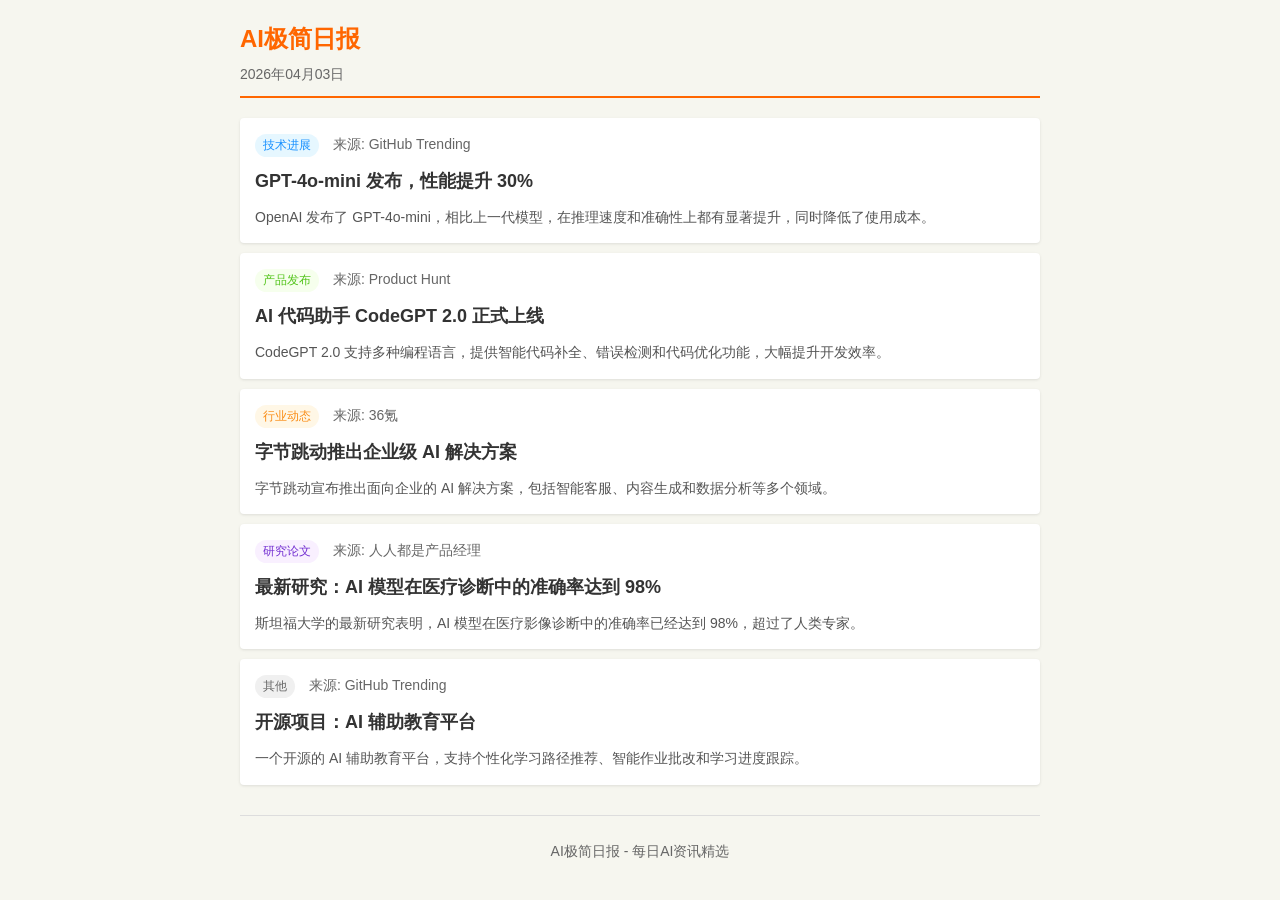
==== index.html @ 9b2f6cc9 "初始化AI日报项目，添加自动部署配置" ====
<!DOCTYPE html>
<html lang="zh-CN">
<head>
    <meta charset="UTF-8">
    <meta name="viewport" content="width=device-width, initial-scale=1.0">
    <title>AI极简日报</title>
    <style>
        body {
            font-family: -apple-system, BlinkMacSystemFont, 'Segoe UI', Roboto, Helvetica, Arial, sans-serif;
            line-height: 1.6;
            color: #333;
            max-width: 800px;
            margin: 0 auto;
            padding: 20px;
            background-color: #f6f6ef;
        }
        header {
            border-bottom: 2px solid #ff6600;
            padding-bottom: 10px;
            margin-bottom: 20px;
        }
        h1 {
            font-size: 24px;
            color: #ff6600;
            margin: 0;
        }
        .date {
            color: #666;
            font-size: 14px;
            margin-top: 5px;
        }
        .news-item {
            background-color: white;
            padding: 15px;
            margin-bottom: 10px;
            border-radius: 4px;
            box-shadow: 0 1px 3px rgba(0,0,0,0.1);
        }
        .news-item h2 {
            font-size: 18px;
            margin: 0 0 10px 0;
        }
        .news-item h2 a {
            color: #333;
            text-decoration: none;
        }
        .news-item h2 a:hover {
            text-decoration: underline;
        }
        .news-meta {
            font-size: 14px;
            color: #666;
            margin-bottom: 10px;
        }
        .news-summary {
            font-size: 14px;
            color: #555;
        }
        .category {
            display: inline-block;
            padding: 2px 8px;
            border-radius: 12px;
            font-size: 12px;
            margin-right: 10px;
        }
        .category.技术进展 { background-color: #e6f7ff; color: #1890ff; }
        .category.产品发布 { background-color: #f6ffed; color: #52c41a; }
        .category.行业动态 { background-color: #fff7e6; color: #fa8c16; }
        .category.研究论文 { background-color: #f9f0ff; color: #722ed1; }
        .category.其他 { background-color: #f0f0f0; color: #666; }
        footer {
            margin-top: 30px;
            border-top: 1px solid #ddd;
            padding-top: 10px;
            text-align: center;
            font-size: 14px;
            color: #666;
        }
    </style>
</head>
<body>
    <header>
        <h1>AI极简日报</h1>
        <div class="date">2026年04月03日</div>
    </header>
    
    <main>
        <div class="news-item">
            <div class="news-meta">
                <span class="category 技术进展">技术进展</span>
                <span>来源: GitHub Trending</span>
            </div>
            <h2><a href="#" target="_blank">GPT-4o-mini 发布，性能提升 30%</a></h2>
            <div class="news-summary">OpenAI 发布了 GPT-4o-mini，相比上一代模型，在推理速度和准确性上都有显著提升，同时降低了使用成本。</div>
        </div>
        <div class="news-item">
            <div class="news-meta">
                <span class="category 产品发布">产品发布</span>
                <span>来源: Product Hunt</span>
            </div>
            <h2><a href="#" target="_blank">AI 代码助手 CodeGPT 2.0 正式上线</a></h2>
            <div class="news-summary">CodeGPT 2.0 支持多种编程语言，提供智能代码补全、错误检测和代码优化功能，大幅提升开发效率。</div>
        </div>
        <div class="news-item">
            <div class="news-meta">
                <span class="category 行业动态">行业动态</span>
                <span>来源: 36氪</span>
            </div>
            <h2><a href="#" target="_blank">字节跳动推出企业级 AI 解决方案</a></h2>
            <div class="news-summary">字节跳动宣布推出面向企业的 AI 解决方案，包括智能客服、内容生成和数据分析等多个领域。</div>
        </div>
        <div class="news-item">
            <div class="news-meta">
                <span class="category 研究论文">研究论文</span>
                <span>来源: 人人都是产品经理</span>
            </div>
            <h2><a href="#" target="_blank">最新研究：AI 模型在医疗诊断中的准确率达到 98%</a></h2>
            <div class="news-summary">斯坦福大学的最新研究表明，AI 模型在医疗影像诊断中的准确率已经达到 98%，超过了人类专家。</div>
        </div>
        <div class="news-item">
            <div class="news-meta">
                <span class="category 其他">其他</span>
                <span>来源: GitHub Trending</span>
            </div>
            <h2><a href="#" target="_blank">开源项目：AI 辅助教育平台</a></h2>
            <div class="news-summary">一个开源的 AI 辅助教育平台，支持个性化学习路径推荐、智能作业批改和学习进度跟踪。</div>
        </div>
    </main>
    
    <footer>
        <p>AI极简日报 - 每日AI资讯精选</p>
    </footer>
</body>
</html>
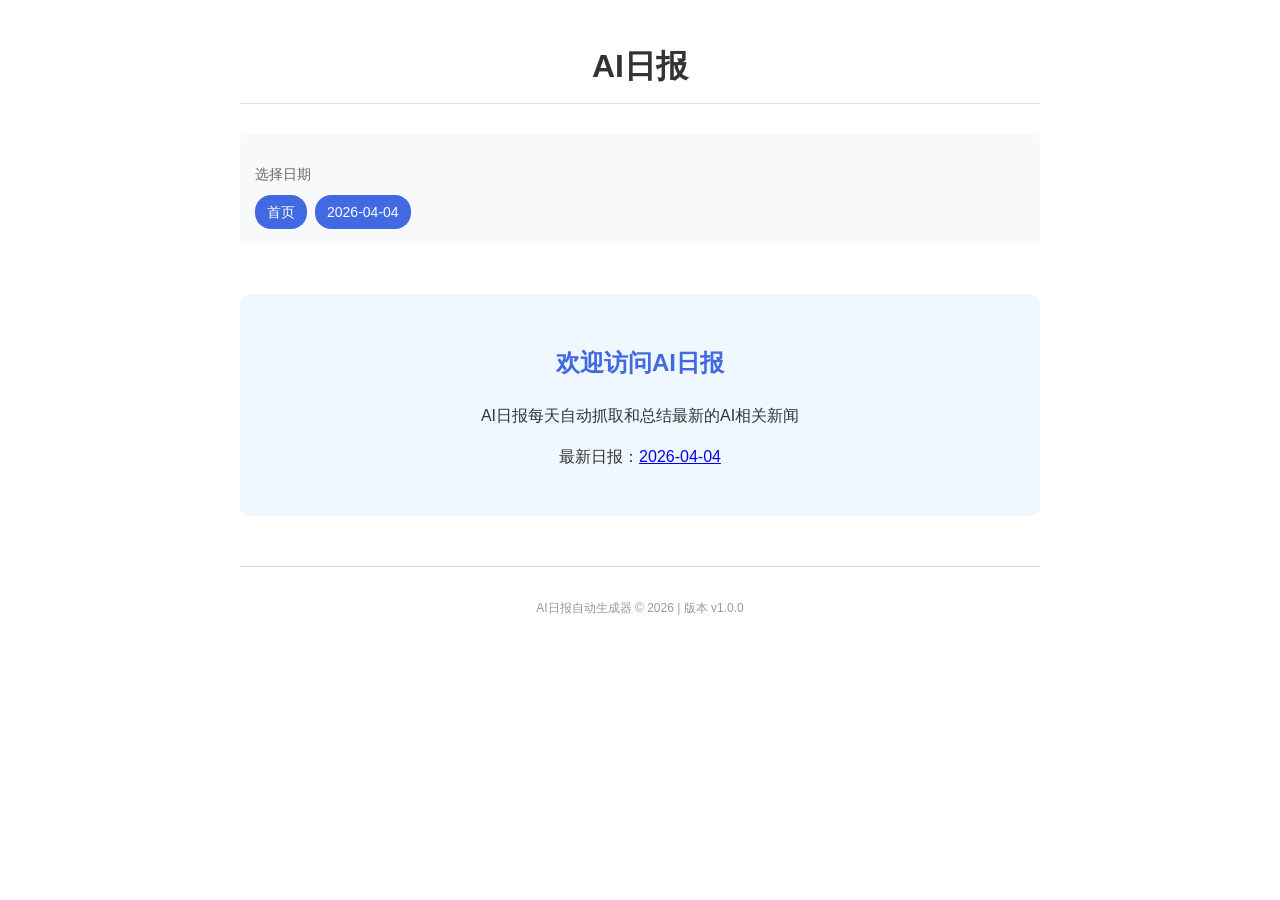
==== commit 45e343c9: "更新AI日报：添加日期标签列表UI，生成2026-04-04日报" ====
--- a/index.html
+++ b/index.html
@@ -1,134 +1,106 @@
+
 <!DOCTYPE html>
 <html lang="zh-CN">
 <head>
     <meta charset="UTF-8">
     <meta name="viewport" content="width=device-width, initial-scale=1.0">
-    <title>AI极简日报</title>
+    <title>AI日报 - 首页</title>
     <style>
         body {
-            font-family: -apple-system, BlinkMacSystemFont, 'Segoe UI', Roboto, Helvetica, Arial, sans-serif;
+            font-family: -apple-system, BlinkMacSystemFont, 'Segoe UI', Roboto, Oxygen, Ubuntu, Cantarell, 'Open Sans', 'Helvetica Neue', sans-serif;
             line-height: 1.6;
             color: #333;
             max-width: 800px;
             margin: 0 auto;
             padding: 20px;
-            background-color: #f6f6ef;
-        }
-        header {
-            border-bottom: 2px solid #ff6600;
-            padding-bottom: 10px;
-            margin-bottom: 20px;
+            background-color: #fff;
         }
         h1 {
-            font-size: 24px;
-            color: #ff6600;
-            margin: 0;
+            text-align: center;
+            border-bottom: 1px solid #ddd;
+            padding-bottom: 10px;
+            margin-bottom: 30px;
         }
-        .date {
-            color: #666;
-            font-size: 14px;
-            margin-top: 5px;
+        .nav {
+            text-align: center;
+            margin-bottom: 30px;
+            padding: 15px;
+            background-color: #f8f9fa;
+            border-radius: 5px;
         }
-        .news-item {
-            background-color: white;
-            padding: 15px;
-            margin-bottom: 10px;
-            border-radius: 4px;
-            box-shadow: 0 1px 3px rgba(0,0,0,0.1);
+        .date-tags {
+            text-align: left;
         }
-        .news-item h2 {
-            font-size: 18px;
-            margin: 0 0 10px 0;
-        }
-        .news-item h2 a {
-            color: #333;
-            text-decoration: none;
-        }
-        .news-item h2 a:hover {
-            text-decoration: underline;
-        }
-        .news-meta {
+        .date-tags h3 {
             font-size: 14px;
             color: #666;
             margin-bottom: 10px;
+            font-weight: normal;
         }
-        .news-summary {
+        .tags-container {
+            display: flex;
+            flex-wrap: wrap;
+            gap: 8px;
+        }
+        .tag {
+            display: inline-block;
+            padding: 6px 12px;
+            background-color: #f0f0f0;
+            color: #333;
+            text-decoration: none;
+            border-radius: 16px;
             font-size: 14px;
-            color: #555;
+            transition: all 0.3s ease;
         }
-        .category {
-            display: inline-block;
-            padding: 2px 8px;
-            border-radius: 12px;
+        .tag:hover {
+            background-color: #e0e0e0;
+        }
+        .tag.active {
+            background-color: #4169e1;
+            color: white;
+        }
+        .welcome {
+            text-align: center;
+            margin: 50px 0;
+            padding: 30px;
+            background-color: #f0f8ff;
+            border-radius: 10px;
+        }
+        .welcome h2 {
+            color: #4169e1;
+        }
+        .footer {
+            margin-top: 50px;
+            text-align: center;
             font-size: 12px;
-            margin-right: 10px;
-        }
-        .category.技术进展 { background-color: #e6f7ff; color: #1890ff; }
-        .category.产品发布 { background-color: #f6ffed; color: #52c41a; }
-        .category.行业动态 { background-color: #fff7e6; color: #fa8c16; }
-        .category.研究论文 { background-color: #f9f0ff; color: #722ed1; }
-        .category.其他 { background-color: #f0f0f0; color: #666; }
-        footer {
-            margin-top: 30px;
+            color: #999;
             border-top: 1px solid #ddd;
-            padding-top: 10px;
-            text-align: center;
-            font-size: 14px;
-            color: #666;
+            padding-top: 20px;
         }
     </style>
 </head>
 <body>
-    <header>
-        <h1>AI极简日报</h1>
-        <div class="date">2026年04月03日</div>
-    </header>
+    <h1>AI日报</h1>
     
-    <main>
-        <div class="news-item">
-            <div class="news-meta">
-                <span class="category 技术进展">技术进展</span>
-                <span>来源: GitHub Trending</span>
+    <div class="nav">
+        <div class="date-tags">
+            <h3>选择日期</h3>
+            <div class="tags-container">
+                <a href="index.html" class="tag active">首页</a>
+                        <a href="AI日报_2026-04-04.html" class="tag active">2026-04-04</a>
+
             </div>
-            <h2><a href="#" target="_blank">GPT-4o-mini 发布，性能提升 30%</a></h2>
-            <div class="news-summary">OpenAI 发布了 GPT-4o-mini，相比上一代模型，在推理速度和准确性上都有显著提升，同时降低了使用成本。</div>
         </div>
-        <div class="news-item">
-            <div class="news-meta">
-                <span class="category 产品发布">产品发布</span>
-                <span>来源: Product Hunt</span>
-            </div>
-            <h2><a href="#" target="_blank">AI 代码助手 CodeGPT 2.0 正式上线</a></h2>
-            <div class="news-summary">CodeGPT 2.0 支持多种编程语言，提供智能代码补全、错误检测和代码优化功能，大幅提升开发效率。</div>
-        </div>
-        <div class="news-item">
-            <div class="news-meta">
-                <span class="category 行业动态">行业动态</span>
-                <span>来源: 36氪</span>
-            </div>
-            <h2><a href="#" target="_blank">字节跳动推出企业级 AI 解决方案</a></h2>
-            <div class="news-summary">字节跳动宣布推出面向企业的 AI 解决方案，包括智能客服、内容生成和数据分析等多个领域。</div>
-        </div>
-        <div class="news-item">
-            <div class="news-meta">
-                <span class="category 研究论文">研究论文</span>
-                <span>来源: 人人都是产品经理</span>
-            </div>
-            <h2><a href="#" target="_blank">最新研究：AI 模型在医疗诊断中的准确率达到 98%</a></h2>
-            <div class="news-summary">斯坦福大学的最新研究表明，AI 模型在医疗影像诊断中的准确率已经达到 98%，超过了人类专家。</div>
-        </div>
-        <div class="news-item">
-            <div class="news-meta">
-                <span class="category 其他">其他</span>
-                <span>来源: GitHub Trending</span>
-            </div>
-            <h2><a href="#" target="_blank">开源项目：AI 辅助教育平台</a></h2>
-            <div class="news-summary">一个开源的 AI 辅助教育平台，支持个性化学习路径推荐、智能作业批改和学习进度跟踪。</div>
-        </div>
-    </main>
+    </div>
     
-    <footer>
-        <p>AI极简日报 - 每日AI资讯精选</p>
-    </footer>
+    <div class="welcome">
+        <h2>欢迎访问AI日报</h2>
+        <p>AI日报每天自动抓取和总结最新的AI相关新闻</p>
+        <p>最新日报：<a href="AI日报_2026-04-04.html">2026-04-04</a></p>
+    </div>
+    
+    <div class="footer">
+        <p>AI日报自动生成器 © 2026 | 版本 v1.0.0</p>
+    </div>
 </body>
-</html>+</html>
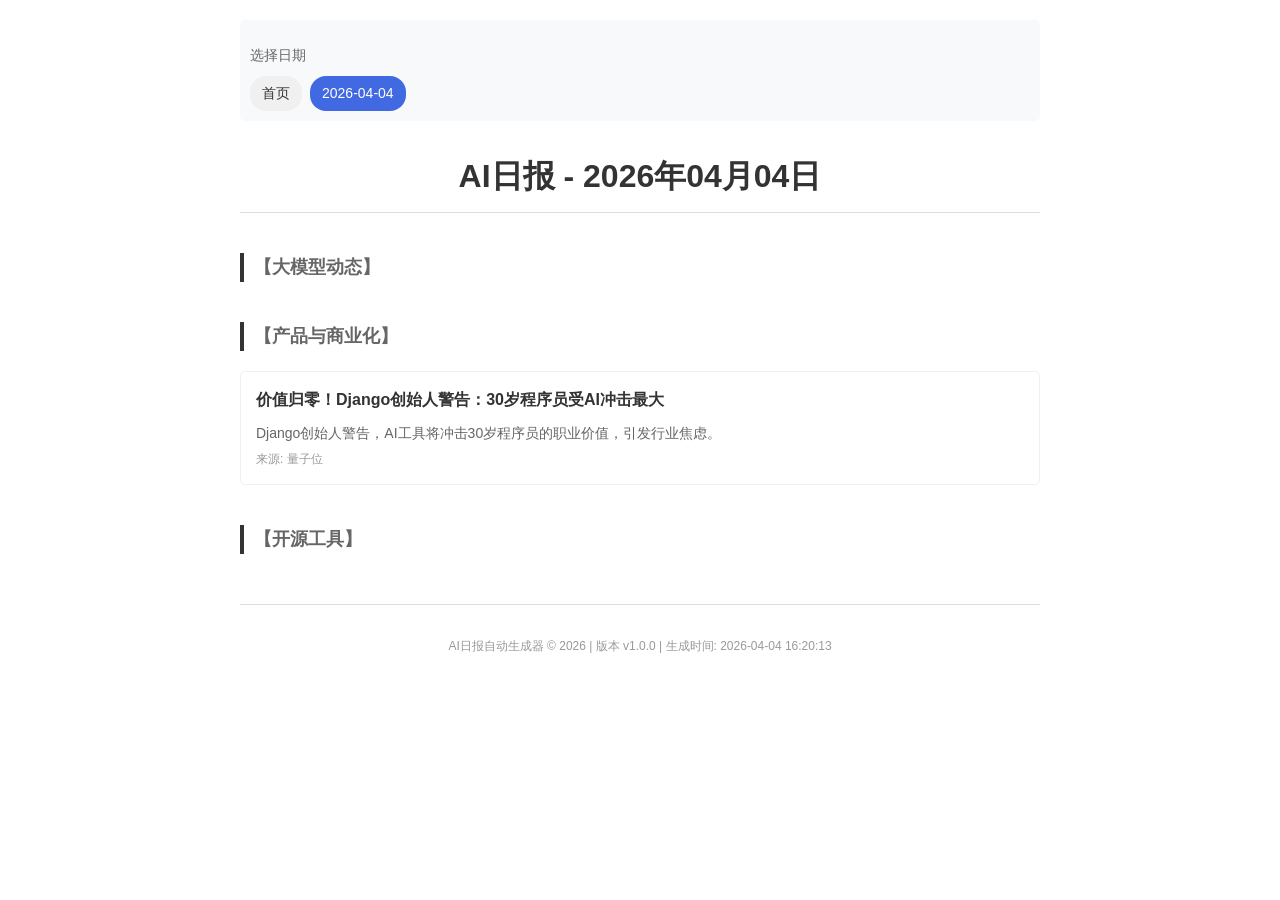
==== commit e6d563bd: "修改首页自动跳转到当天AI日报" ====
--- a/index.html
+++ b/index.html
@@ -1,10 +1,10 @@
-
 <!DOCTYPE html>
 <html lang="zh-CN">
 <head>
     <meta charset="UTF-8">
     <meta name="viewport" content="width=device-width, initial-scale=1.0">
-    <title>AI日报 - 首页</title>
+    <title>AI日报</title>
+    <meta http-equiv="refresh" content="0; url=AI日报_2026-04-04.html">
     <style>
         body {
             font-family: -apple-system, BlinkMacSystemFont, 'Segoe UI', Roboto, Oxygen, Ubuntu, Cantarell, 'Open Sans', 'Helvetica Neue', sans-serif;
@@ -15,92 +15,23 @@
             padding: 20px;
             background-color: #fff;
         }
-        h1 {
+        .loading {
             text-align: center;
-            border-bottom: 1px solid #ddd;
-            padding-bottom: 10px;
-            margin-bottom: 30px;
+            margin-top: 100px;
         }
-        .nav {
-            text-align: center;
-            margin-bottom: 30px;
-            padding: 15px;
-            background-color: #f8f9fa;
-            border-radius: 5px;
+        .loading p {
+            color: #666;
         }
-        .date-tags {
-            text-align: left;
-        }
-        .date-tags h3 {
-            font-size: 14px;
-            color: #666;
-            margin-bottom: 10px;
-            font-weight: normal;
-        }
-        .tags-container {
-            display: flex;
-            flex-wrap: wrap;
-            gap: 8px;
-        }
-        .tag {
-            display: inline-block;
-            padding: 6px 12px;
-            background-color: #f0f0f0;
-            color: #333;
+        .loading a {
+            color: #4169e1;
             text-decoration: none;
-            border-radius: 16px;
-            font-size: 14px;
-            transition: all 0.3s ease;
-        }
-        .tag:hover {
-            background-color: #e0e0e0;
-        }
-        .tag.active {
-            background-color: #4169e1;
-            color: white;
-        }
-        .welcome {
-            text-align: center;
-            margin: 50px 0;
-            padding: 30px;
-            background-color: #f0f8ff;
-            border-radius: 10px;
-        }
-        .welcome h2 {
-            color: #4169e1;
-        }
-        .footer {
-            margin-top: 50px;
-            text-align: center;
-            font-size: 12px;
-            color: #999;
-            border-top: 1px solid #ddd;
-            padding-top: 20px;
         }
     </style>
 </head>
 <body>
-    <h1>AI日报</h1>
-    
-    <div class="nav">
-        <div class="date-tags">
-            <h3>选择日期</h3>
-            <div class="tags-container">
-                <a href="index.html" class="tag active">首页</a>
-                        <a href="AI日报_2026-04-04.html" class="tag active">2026-04-04</a>
-
-            </div>
-        </div>
-    </div>
-    
-    <div class="welcome">
-        <h2>欢迎访问AI日报</h2>
-        <p>AI日报每天自动抓取和总结最新的AI相关新闻</p>
-        <p>最新日报：<a href="AI日报_2026-04-04.html">2026-04-04</a></p>
-    </div>
-    
-    <div class="footer">
-        <p>AI日报自动生成器 © 2026 | 版本 v1.0.0</p>
+    <div class="loading">
+        <p>正在跳转到今天的AI日报...</p>
+        <p>如果没有自动跳转，请<a href="AI日报_2026-04-04.html">点击这里</a></p>
     </div>
 </body>
 </html>
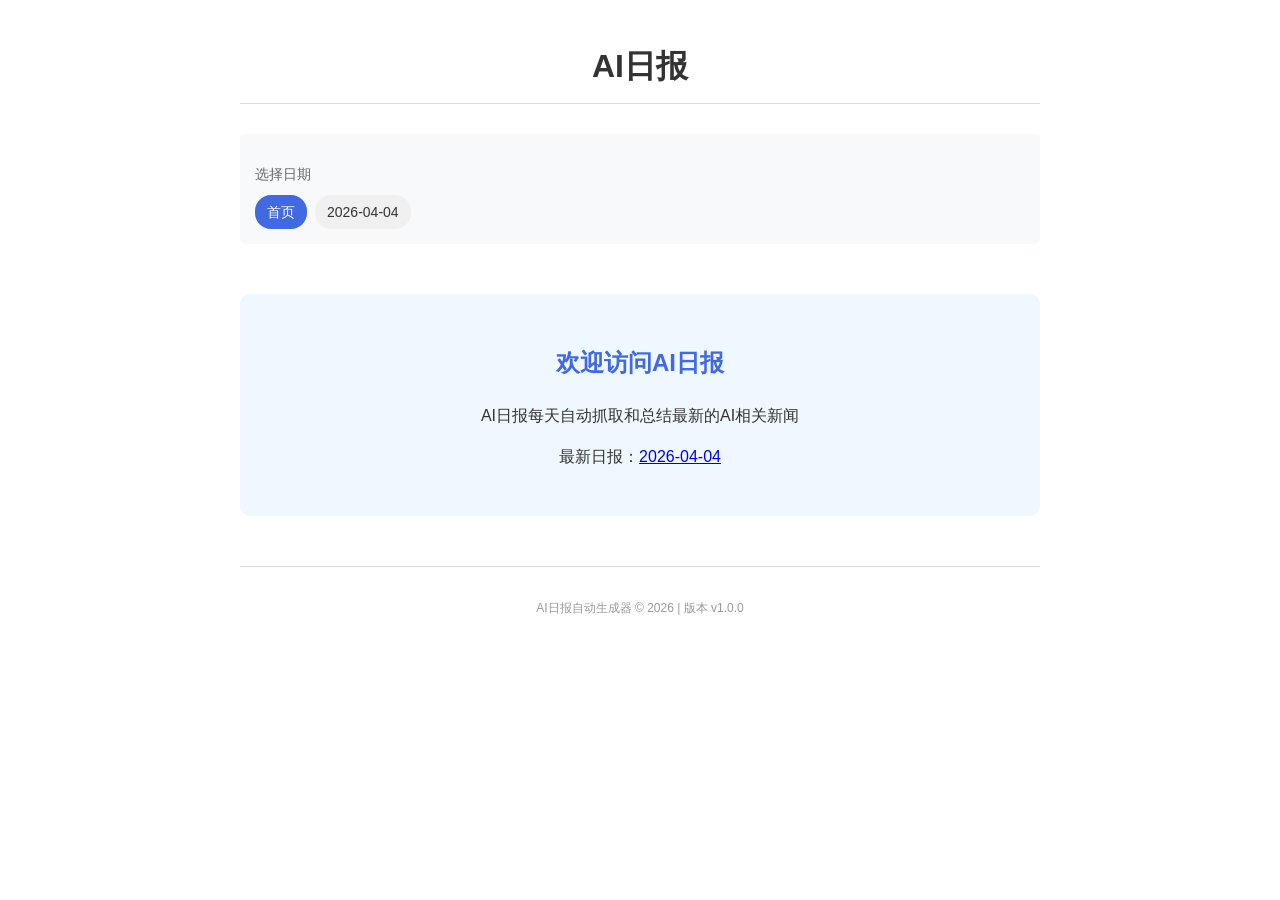
==== commit 6e0a1451: "修改首页标签状态：仅首页标签为active" ====
--- a/index.html
+++ b/index.html
@@ -3,8 +3,7 @@
 <head>
     <meta charset="UTF-8">
     <meta name="viewport" content="width=device-width, initial-scale=1.0">
-    <title>AI日报</title>
-    <meta http-equiv="refresh" content="0; url=AI日报_2026-04-04.html">
+    <title>AI日报 - 首页</title>
     <style>
         body {
             font-family: -apple-system, BlinkMacSystemFont, 'Segoe UI', Roboto, Oxygen, Ubuntu, Cantarell, 'Open Sans', 'Helvetica Neue', sans-serif;
@@ -15,23 +14,92 @@
             padding: 20px;
             background-color: #fff;
         }
-        .loading {
+        h1 {
             text-align: center;
-            margin-top: 100px;
+            border-bottom: 1px solid #ddd;
+            padding-bottom: 10px;
+            margin-bottom: 30px;
         }
-        .loading p {
+        .nav {
+            text-align: center;
+            margin-bottom: 30px;
+            padding: 15px;
+            background-color: #f8f9fa;
+            border-radius: 5px;
+        }
+        .date-tags {
+            text-align: left;
+        }
+        .date-tags h3 {
+            font-size: 14px;
             color: #666;
+            margin-bottom: 10px;
+            font-weight: normal;
         }
-        .loading a {
+        .tags-container {
+            display: flex;
+            flex-wrap: wrap;
+            gap: 8px;
+        }
+        .tag {
+            display: inline-block;
+            padding: 6px 12px;
+            background-color: #f0f0f0;
+            color: #333;
+            text-decoration: none;
+            border-radius: 16px;
+            font-size: 14px;
+            transition: all 0.3s ease;
+        }
+        .tag:hover {
+            background-color: #e0e0e0;
+        }
+        .tag.active {
+            background-color: #4169e1;
+            color: white;
+        }
+        .welcome {
+            text-align: center;
+            margin: 50px 0;
+            padding: 30px;
+            background-color: #f0f8ff;
+            border-radius: 10px;
+        }
+        .welcome h2 {
             color: #4169e1;
-            text-decoration: none;
+        }
+        .footer {
+            margin-top: 50px;
+            text-align: center;
+            font-size: 12px;
+            color: #999;
+            border-top: 1px solid #ddd;
+            padding-top: 20px;
         }
     </style>
 </head>
 <body>
-    <div class="loading">
-        <p>正在跳转到今天的AI日报...</p>
-        <p>如果没有自动跳转，请<a href="AI日报_2026-04-04.html">点击这里</a></p>
+    <h1>AI日报</h1>
+    
+    <div class="nav">
+        <div class="date-tags">
+            <h3>选择日期</h3>
+            <div class="tags-container">
+                <a href="index.html" class="tag active">首页</a>
+                        <a href="AI日报_2026-04-04.html" class="tag">2026-04-04</a>
+
+            </div>
+        </div>
+    </div>
+    
+    <div class="welcome">
+        <h2>欢迎访问AI日报</h2>
+        <p>AI日报每天自动抓取和总结最新的AI相关新闻</p>
+        <p>最新日报：<a href="AI日报_2026-04-04.html">2026-04-04</a></p>
+    </div>
+    
+    <div class="footer">
+        <p>AI日报自动生成器 © 2026 | 版本 v1.0.0</p>
     </div>
 </body>
 </html>
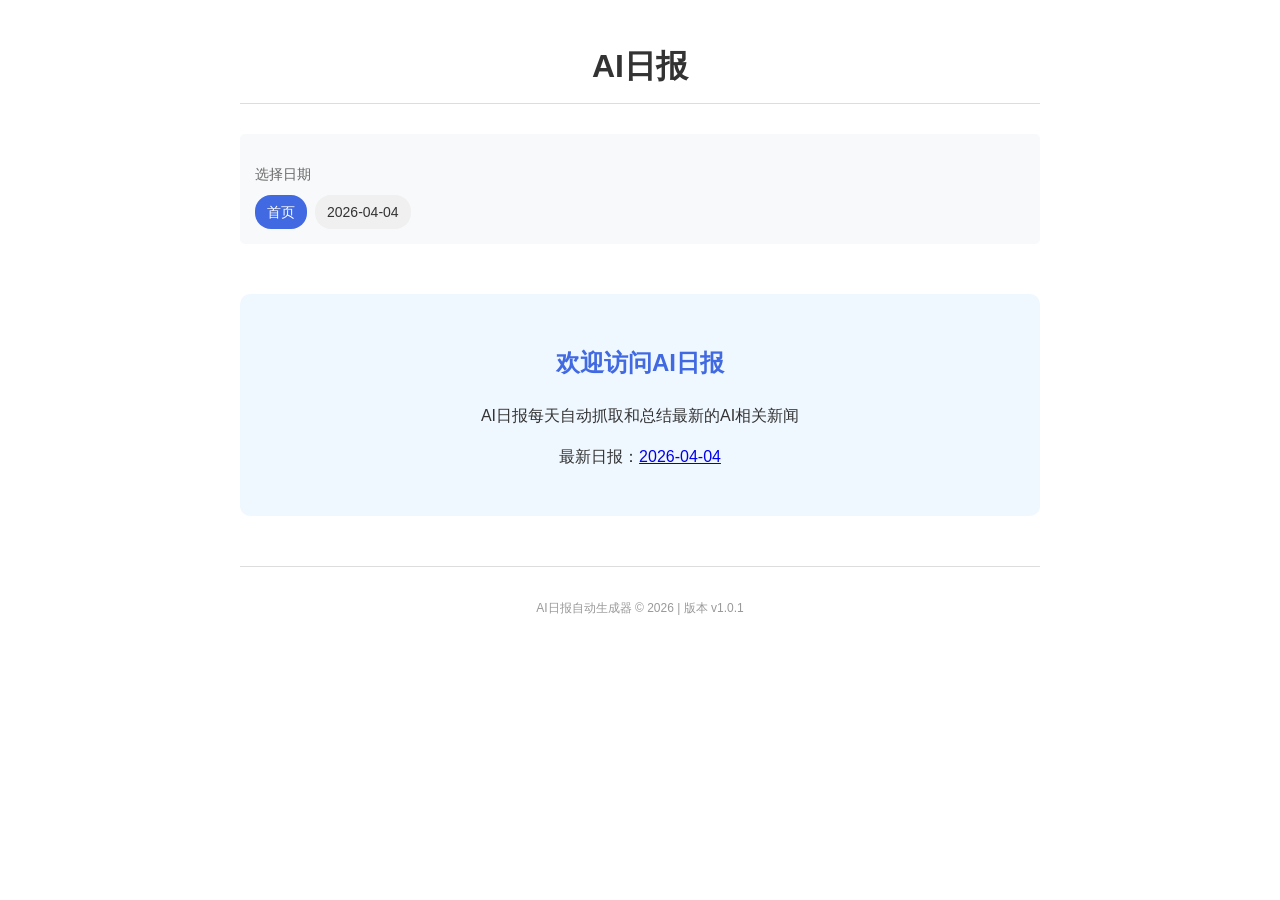
==== commit 57b2ea2e: "修复版本信息显示，使用__version__变量" ====
--- a/index.html
+++ b/index.html
@@ -1,3 +1,4 @@
+
 <!DOCTYPE html>
 <html lang="zh-CN">
 <head>
@@ -99,7 +100,7 @@
     </div>
     
     <div class="footer">
-        <p>AI日报自动生成器 © 2026 | 版本 v1.0.0</p>
+        <p>AI日报自动生成器 © 2026 | 版本 v1.0.1</p>
     </div>
 </body>
 </html>
